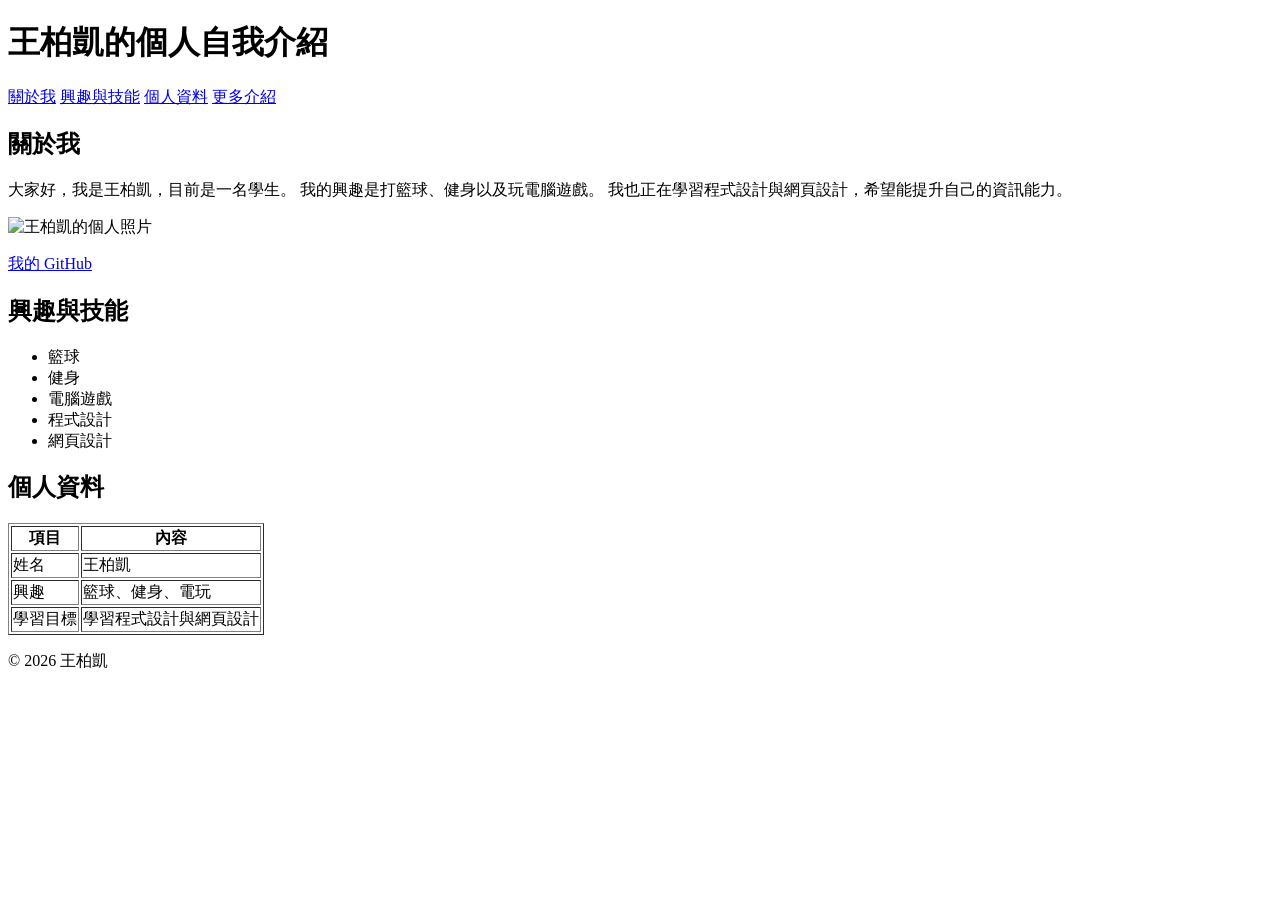
==== index.html @ b7c77369 "feat: complete personal introduction webpage" ====
<!DOCTYPE html>
<html lang="zh-Hant">
<head>
    <meta charset="UTF-8">
    <meta name="viewport" content="width=device-width, initial-scale=1.0">
    <title>王柏凱的個人介紹</title>
</head>

<body>

<header>
    <h1>王柏凱的個人自我介紹</h1>

    <nav>
        <a href="#about">關於我</a>
        <a href="#skills">興趣與技能</a>
        <a href="#info">個人資料</a>
        <a href="about.html">更多介紹</a>
    </nav>
</header>

<main>

<section id="about">
    <h2>關於我</h2>

    <p>
        大家好，我是王柏凱，目前是一名學生。
        我的興趣是打籃球、健身以及玩電腦遊戲。
        我也正在學習程式設計與網頁設計，希望能提升自己的資訊能力。
    </p>

    <img src="me.jpg" alt="王柏凱的個人照片" width="300">

    <p>
        <a href="https://github.com/" target="_blank">我的 GitHub</a>
    </p>
</section>

<section id="skills">
    <h2>興趣與技能</h2>

    <ul>
        <li>籃球</li>
        <li>健身</li>
        <li>電腦遊戲</li>
        <li>程式設計</li>
        <li>網頁設計</li>
    </ul>
</section>

<section id="info">
    <h2>個人資料</h2>

    <table border="1">
        <tr>
            <th>項目</th>
            <th>內容</th>
        </tr>
        <tr>
            <td>姓名</td>
            <td>王柏凱</td>
        </tr>
        <tr>
            <td>興趣</td>
            <td>籃球、健身、電玩</td>
        </tr>
        <tr>
            <td>學習目標</td>
            <td>學習程式設計與網頁設計</td>
        </tr>
    </table>
</section>

</main>

<footer>
    <p>© 2026 王柏凱</p>
</footer>

</body>
</html>
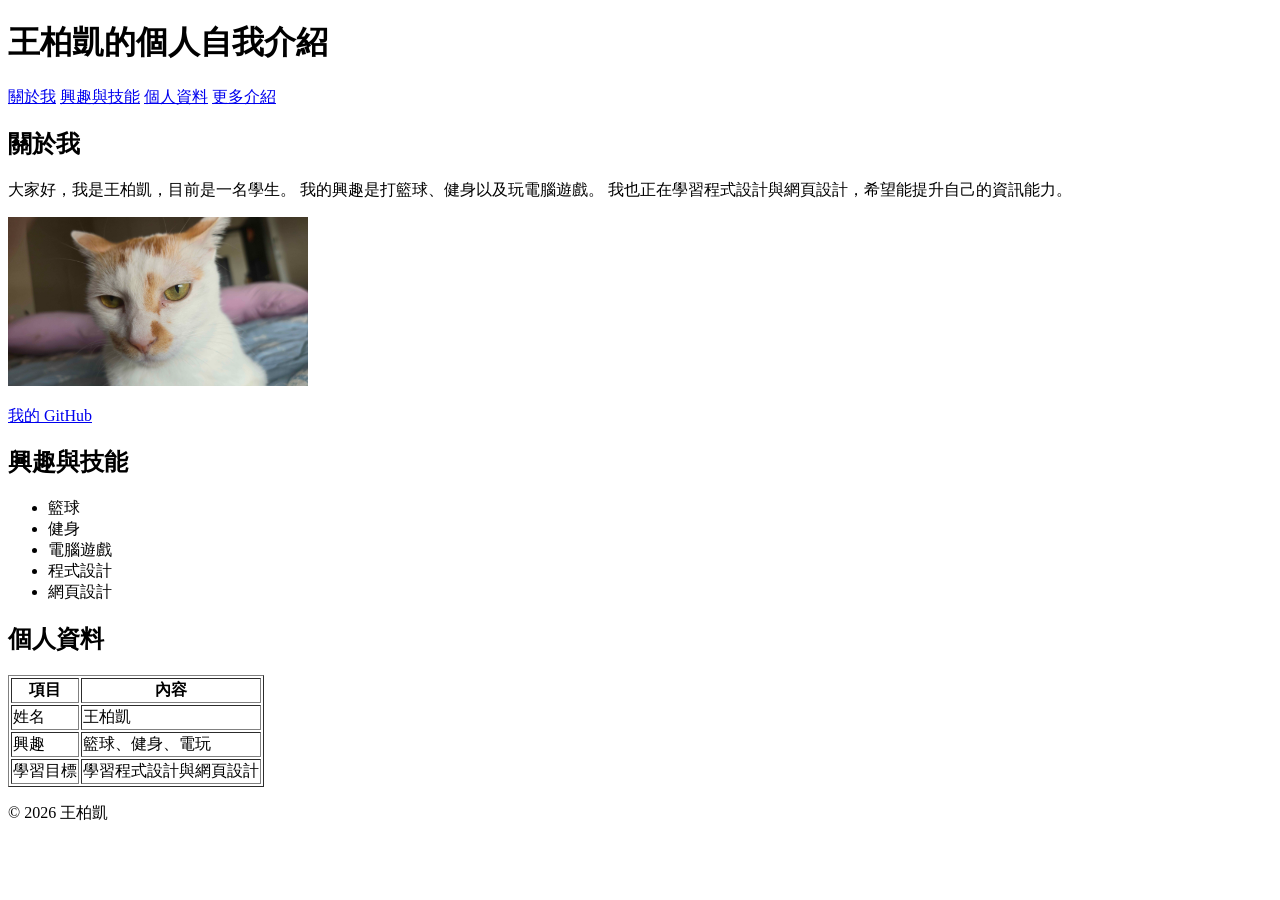
==== commit a1860d80: "Add stylesheet link to index.html" ====
--- a/index.html
+++ b/index.html
@@ -4,6 +4,7 @@
     <meta charset="UTF-8">
     <meta name="viewport" content="width=device-width, initial-scale=1.0">
     <title>王柏凱的個人介紹</title>
+    <link rel="stylesheet" href="style.css">
 </head>
 
 <body>
@@ -79,4 +80,4 @@
 </footer>
 
 </body>
-</html>+</html>
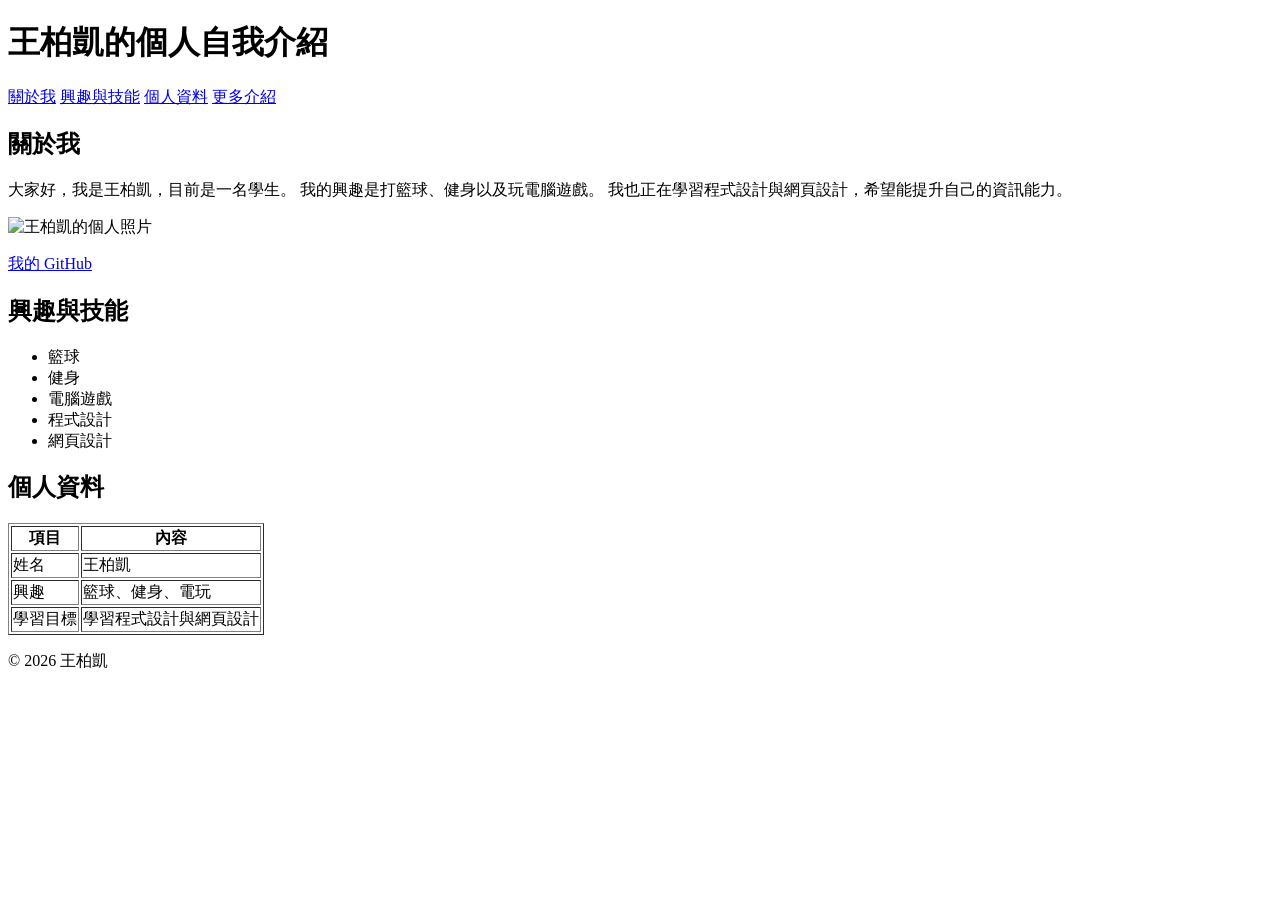
==== commit 535e23bd: "Remove duplicate stylesheet link Removed duplicate stylesheet link in index.html" ====
--- a/index.html
+++ b/index.html
@@ -1,10 +1,11 @@
 <!DOCTYPE html>
 <html lang="zh-Hant">
 <head>
+    <link rel="stylesheet" href="style.css">
     <meta charset="UTF-8">
     <meta name="viewport" content="width=device-width, initial-scale=1.0">
     <title>王柏凱的個人介紹</title>
-    <link rel="stylesheet" href="style.css">
+    
 </head>
 
 <body>
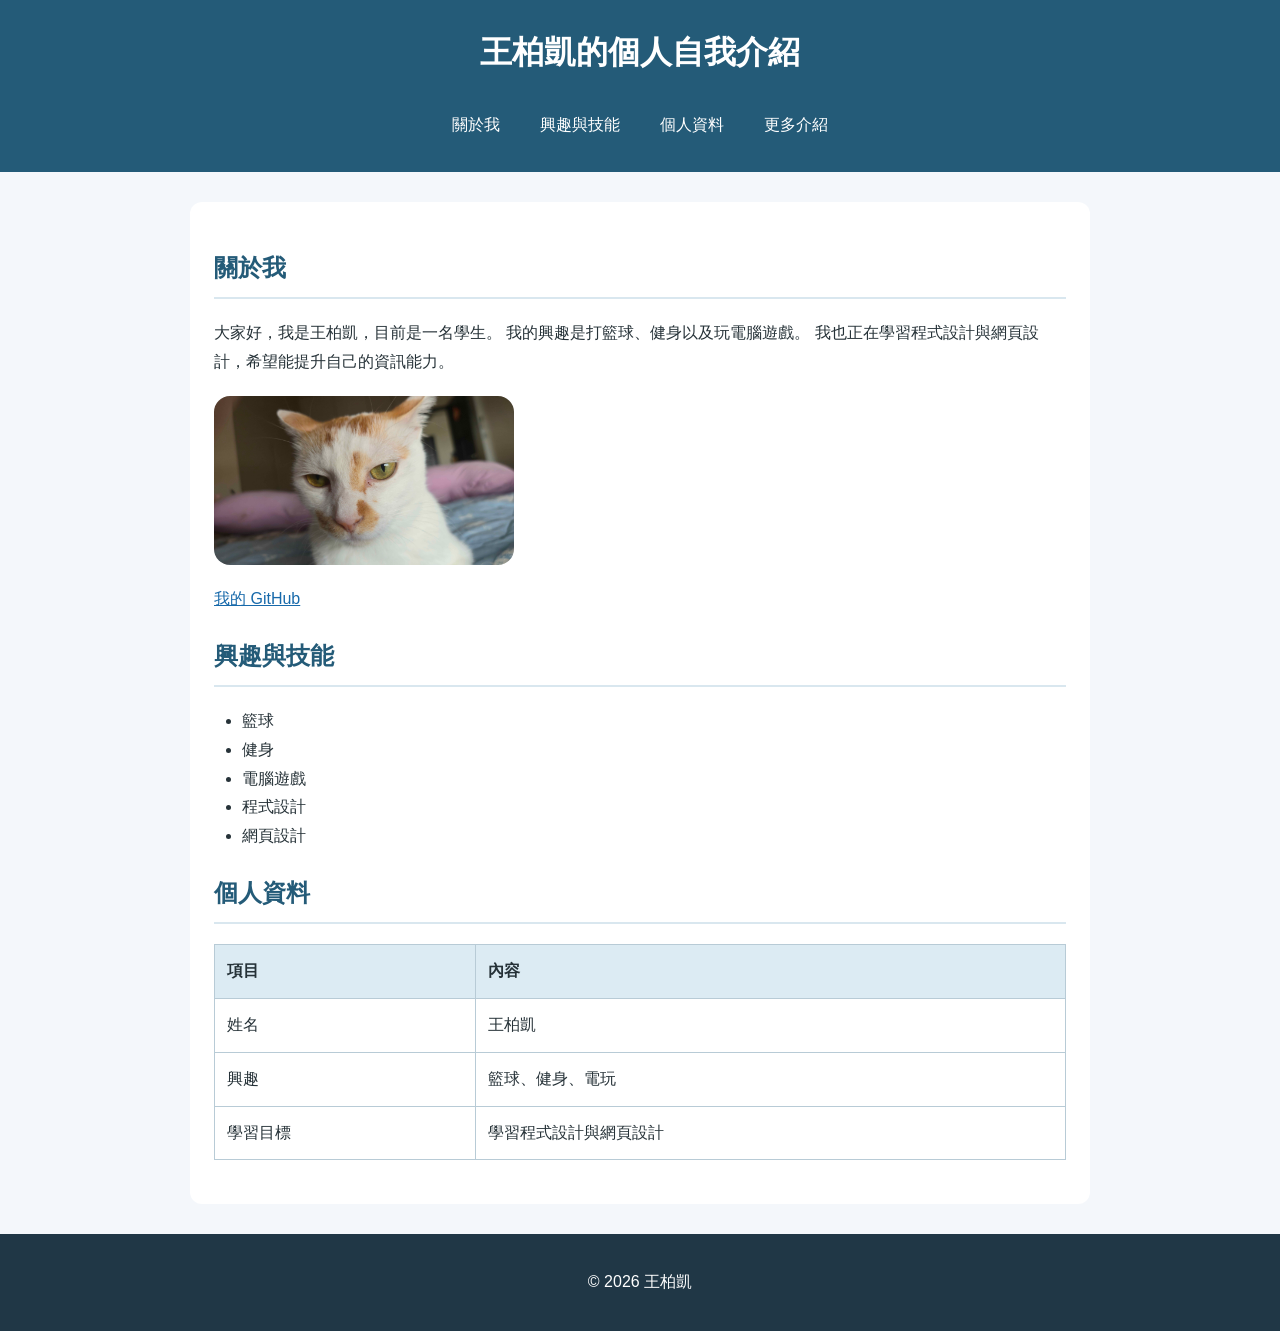
==== commit 3c66814f: "Add CSS styles" ====
--- a/index.html
+++ b/index.html
@@ -1,10 +1,10 @@
 <!DOCTYPE html>
 <html lang="zh-Hant">
 <head>
-    <link rel="stylesheet" href="style.css">
     <meta charset="UTF-8">
     <meta name="viewport" content="width=device-width, initial-scale=1.0">
     <title>王柏凱的個人介紹</title>
+    <link rel="stylesheet" href="style.css">
     
 </head>
 
--- a/style.css
+++ b/style.css
@@ -0,0 +1,154 @@
+
+/* 全部網頁共用的基本設定 */
+* {
+    box-sizing: border-box;
+}
+
+body {
+    margin: 0;
+    font-family: Arial, "Microsoft JhengHei", sans-serif;
+    line-height: 1.8;
+    color: #263238;
+    background-color: #f4f7fb;
+}
+
+/* 頁首 */
+header {
+    background-color: #245b78;
+    color: white;
+    padding: 24px 20px;
+    text-align: center;
+}
+
+/* 導覽列：使用 Flexbox */
+nav {
+    display: flex;
+    justify-content: center;
+    align-items: center;
+    flex-wrap: wrap;
+    gap: 12px;
+    margin-top: 16px;
+}
+
+nav a {
+    color: white;
+    text-decoration: none;
+    padding: 8px 14px;
+    border-radius: 8px;
+}
+
+nav a:hover {
+    background-color: #397d9f;
+}
+
+/* 主要內容 */
+main {
+    max-width: 900px;
+    margin: 30px auto;
+    padding: 24px;
+    background-color: white;
+    border-radius: 12px;
+}
+
+/* 標題 */
+h1 {
+    margin-top: 0;
+    font-size: 32px;
+}
+
+h2 {
+    color: #245b78;
+    border-bottom: 2px solid #d9e7ef;
+    padding-bottom: 8px;
+}
+
+/* 段落 */
+p {
+    font-size: 16px;
+}
+
+/* 一般連結 */
+a {
+    color: #1769aa;
+}
+
+main a:hover {
+    color: #d35400;
+}
+
+/* 圖片 */
+img {
+    display: block;
+    width: 100%;
+    max-width: 300px;
+    height: auto;
+    border-radius: 16px;
+    margin: 20px 0;
+}
+
+/* 興趣清單 */
+ul {
+    padding-left: 28px;
+}
+
+/* 表格 */
+table {
+    width: 100%;
+    border-collapse: collapse;
+    margin: 20px 0;
+}
+
+th,
+td {
+    border: 1px solid #b8cbd6;
+    padding: 12px;
+    text-align: left;
+}
+
+th {
+    background-color: #dcebf3;
+}
+
+/* 頁尾 */
+footer {
+    background-color: #203746;
+    color: white;
+    text-align: center;
+    padding: 18px;
+}
+
+/* 手機版：螢幕寬度 600px 以下 */
+@media (max-width: 600px) {
+    header {
+        padding: 18px 12px;
+    }
+
+    h1 {
+        font-size: 25px;
+    }
+
+    nav {
+        flex-direction: column;
+        gap: 6px;
+    }
+
+    nav a {
+        display: block;
+        width: 100%;
+    }
+
+    main {
+        margin: 12px;
+        padding: 16px;
+    }
+
+    img {
+        max-width: 100%;
+    }
+
+    th,
+    td {
+        padding: 8px;
+        font-size: 14px;
+    }
+}
